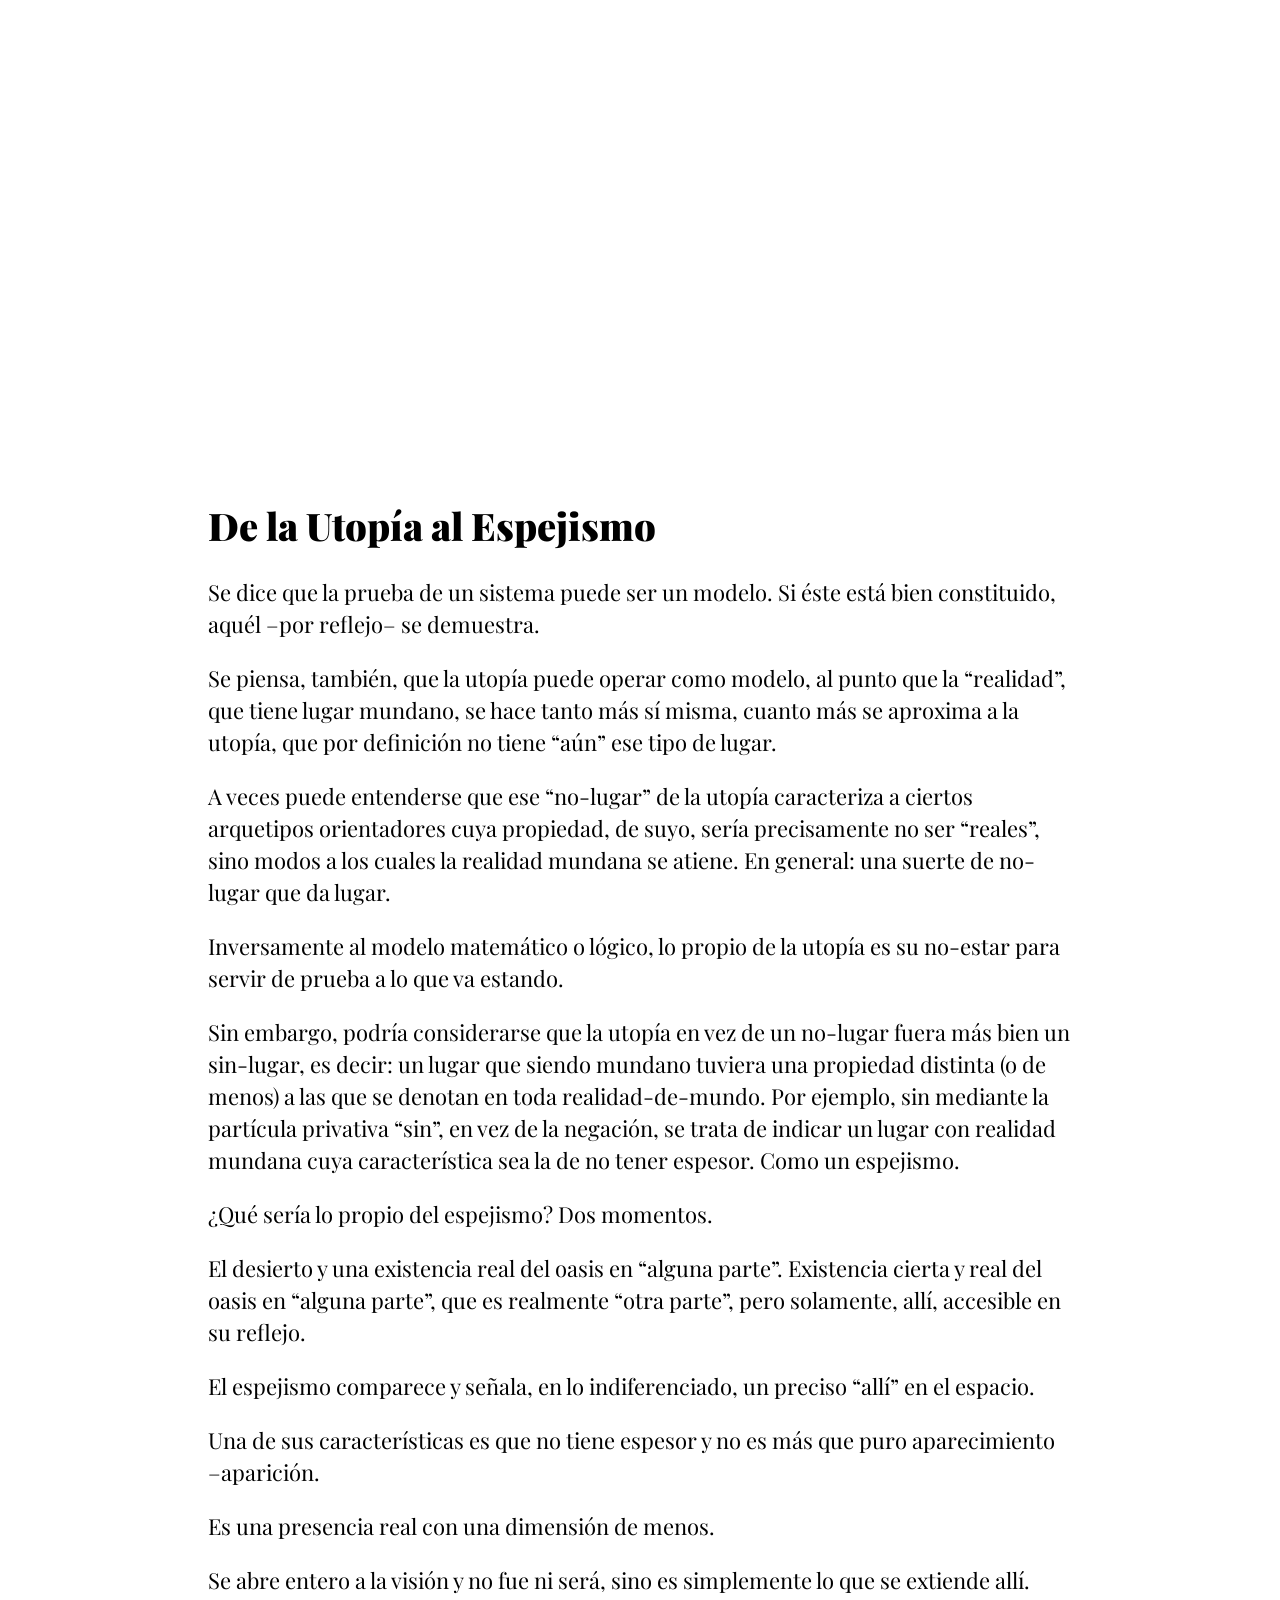
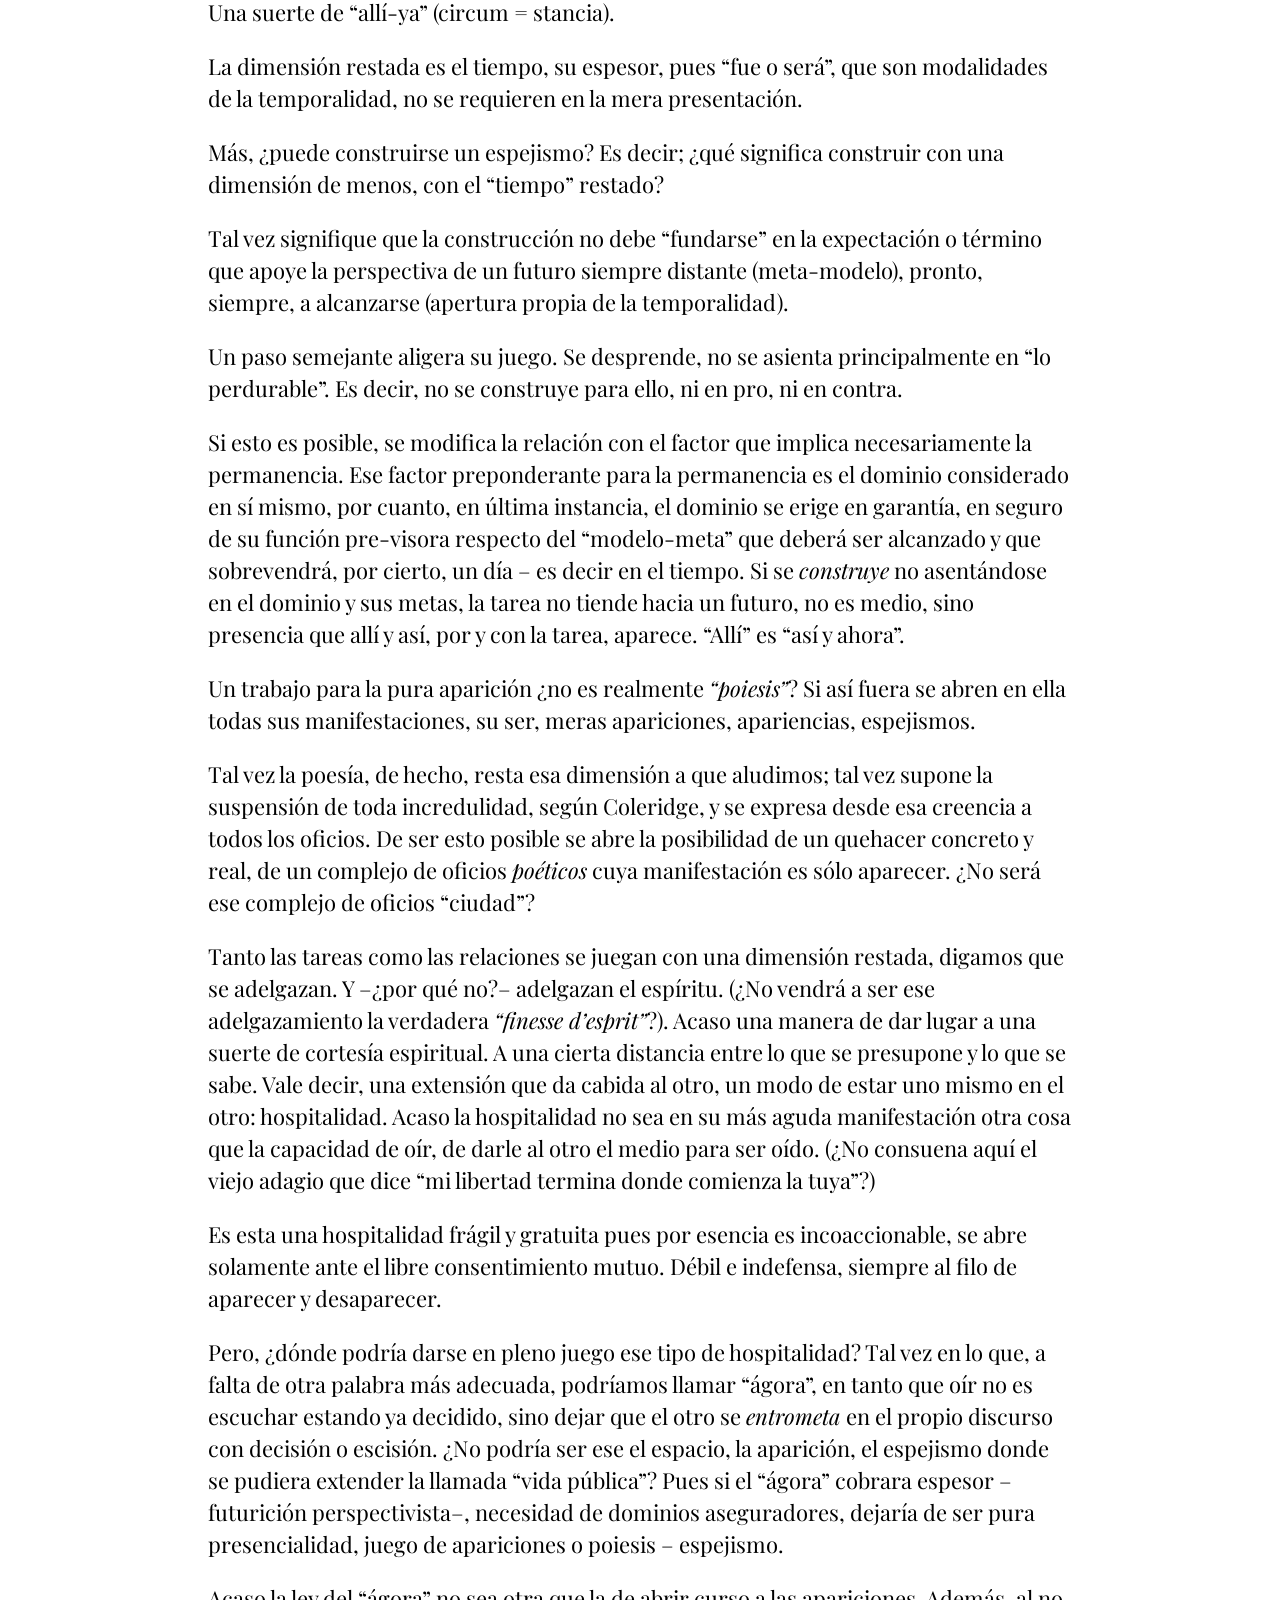
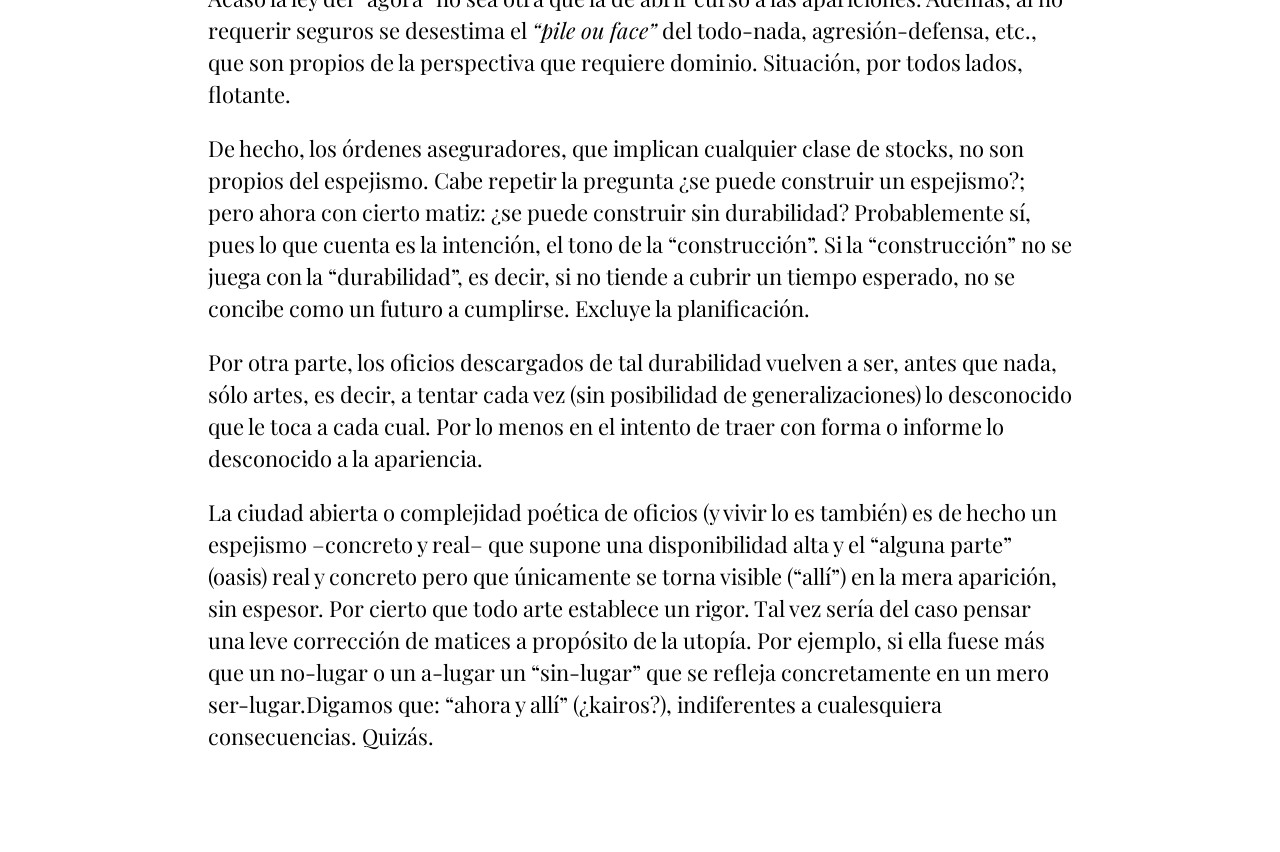
==== index.html @ 28bf1794 "initial commit" ====
<html>
	<head>
		<meta charset='UTF-8'>
		<meta name='viewport' content='width=device-width, initial-scale=1, maximum-scale=1'>
		<link rel='stylesheet' href='css/main.css'>
		<title>De la utopía al espejismo</title>
	</head>
	<body 
	data-0='background-color:rgb(0,0,0)' 
	data-500='background-color:rgb(255,200,222)' 
	data-1500='background-color:rgb(0,200,222)'
	data-1520='background-color:rgb(0,200,222)'
	data-1700='background-color:rgb(0,0,0)'

	style='overflow: scroll-x; position: relative'
	>
	
	
		<div class='text-container'>
			<h1 
			data-start='
			color: rgb(255,255,255);
			transform: rotate(0deg);
			transform-origin: top right;
			-moz-perspective: 1px;
			-webkit-perspective: 1px;
			perspective: 1px;' 
			data-700='
			color: rgb(255,255,255);
			transform: rotate(70deg);
			transform-origin: top right;
			-moz-perspective: 20px;
			-webkit-perspective: 20px;
			perspective: 20px;' 
			>De la Utopía al Espejismo</h1>
			
			<p>Se dice que la prueba de un sistema puede ser un modelo. Si éste está bien constituido, aquél –por reflejo– se demuestra.</p>
			
			<p>Se piensa, también, que la utopía puede operar como modelo, al punto que la “realidad”, que tiene lugar mundano, se hace tanto más sí misma, cuanto más se aproxima a la utopía, que por definición no tiene “aún” ese tipo de lugar.</p>
			
			<p>A veces puede entenderse que ese “no-lugar” de la utopía caracteriza a ciertos arquetipos orientadores cuya propiedad, de suyo, sería precisamente no ser “reales”, sino modos a los cuales la realidad mundana se atiene. En general: una suerte de no-lugar que da lugar.</p>
			
			<p>Inversamente al modelo matemático o lógico, lo propio de la utopía es su no-estar para servir de prueba a lo que va estando.</p>
			
			<p
			data-100='
			color: red;
			width: 400px;
			position: absolute;
			top: 100px;
			right: 100px'
			
			data-150='
			color: red;
			width: 400px;
			position: absolute;
			top: 100px;
			right: 1000px'
			>Sin embargo, podría considerarse que la utopía en vez de un no-lugar fuera más bien un sin-lugar, es decir: un lugar que siendo mundano tuviera una propiedad distinta (o de menos) a las que se denotan en toda realidad-de-mundo. Por ejemplo, sin mediante la partícula privativa “sin”, en vez de la negación, se trata de indicar un lugar con realidad mundana cuya característica sea la de no tener espesor. Como un espejismo.</p>
			
			<p
			data-500='transform: scale(1)'
			data-800='transform: scale(1.3)'
			>¿Qué sería lo propio del espejismo? <span>Dos momentos.</span></p>
			
			<p>El desierto y una existencia real del oasis en “alguna parte”. Existencia cierta y real del oasis en “alguna parte”, que es realmente “otra parte”, pero solamente, allí, accesible en su reflejo.</p>
			
			<p>El espejismo comparece y señala, en lo indiferenciado, un preciso “allí” en el espacio.</p>
			
			<p>Una de sus características es que no tiene espesor y no es más que puro aparecimiento –aparición.</p>
			
			<p>Es una presencia real con una dimensión de menos.</p>
			
			<p>Se abre entero a la visión y no fue ni será, sino es simplemente lo que se extiende allí. Una suerte de “allí-ya” (circum = stancia).</p>
			
			<p>La dimensión restada es el tiempo, su espesor, pues “fue o será”, que son modalidades de la temporalidad, no se requieren en la mera presentación.</p>
			
			<p>Más, ¿puede construirse un espejismo? Es decir; ¿qué significa construir con una dimensión de menos, con el “tiempo” restado?</p>
			
			<p>Tal vez signifique que la construcción no debe “fundarse” en la expectación o término que apoye la perspectiva de un futuro siempre distante (meta-modelo), pronto, siempre, a alcanzarse (apertura propia de la temporalidad).</p>
			
			<p>Un paso semejante aligera su juego. Se desprende, no se asienta principalmente en “lo perdurable”. Es decir, no se construye para ello, ni en pro, ni en contra.</p>
			
			<p>Si esto es posible, se modifica la relación con el factor que implica necesariamente la permanencia. Ese factor preponderante para la permanencia es el dominio considerado en sí mismo, por cuanto, en última instancia, el dominio se erige en garantía, en seguro de su función pre-visora respecto del “modelo-meta” que deberá ser alcanzado y que sobrevendrá, por cierto, un día – es decir en el tiempo. Si se <em>construye</em> no asentándose en el dominio y sus metas, la tarea no tiende hacia un futuro, no es medio, sino presencia que allí y así, por y con la tarea, aparece. “Allí” es “así y ahora”.</p>
			
			<p>Un trabajo para la pura aparición ¿no es realmente <em>“poiesis”</em>? Si así fuera se abren en ella todas sus manifestaciones, su ser, meras apariciones, apariencias, espejismos.</p>
			
			<p>Tal vez la poesía, de hecho, resta esa dimensión a que aludimos; tal vez supone la suspensión de toda incredulidad, según Coleridge, y se expresa desde esa creencia a todos los oficios. De ser esto posible se abre la posibilidad de un quehacer concreto y real, de un complejo de oficios <em>poéticos</em> cuya manifestación es sólo aparecer. ¿No será ese complejo de oficios “ciudad”?</p>
			
			<p>Tanto las tareas como las relaciones se juegan con una dimensión restada, digamos que se adelgazan. Y –¿por qué no?– adelgazan el espíritu. (¿No vendrá a ser ese adelgazamiento la verdadera <em>“finesse d’esprit”</em>?). Acaso una manera de dar lugar a una suerte de cortesía espiritual. A una cierta distancia entre lo que se presupone y lo que se sabe. Vale decir, una extensión que da cabida al otro, un modo de estar uno mismo en el otro: hospitalidad. Acaso la hospitalidad no sea en su más aguda manifestación otra cosa que la capacidad de oír, de darle al otro el medio para ser oído. (¿No consuena aquí el viejo adagio que dice “mi libertad termina donde comienza la tuya”?)</p>
			
			<p>Es esta una hospitalidad frágil y gratuita pues por esencia es incoaccionable, se abre solamente ante el libre consentimiento mutuo. Débil e indefensa, siempre al filo de aparecer y desaparecer.</p>
			
			<p>Pero, ¿dónde podría darse en pleno juego ese tipo de hospitalidad? Tal vez en lo que, a falta de otra palabra más adecuada, podríamos llamar “ágora”, en tanto que oír no es escuchar estando ya decidido, sino dejar que el otro se <em>entrometa</em> en el propio discurso con decisión o escisión. ¿No podría ser ese el espacio, la aparición, el espejismo donde se pudiera extender la llamada “vida pública”? Pues si el “ágora” cobrara espesor –futurición perspectivista–, necesidad de dominios aseguradores, dejaría de ser pura presencialidad, juego de apariciones o poiesis – espejismo.</p>
			
			<p>Acaso la ley del “ágora” no sea otra que la de abrir curso a las apariciones. Además, al no requerir seguros se desestima el <em>“pile ou face”</em> del todo-nada, agresión-defensa, etc., que son propios de la perspectiva que requiere dominio. Situación, por todos lados, flotante.</p>
			
			<p>De hecho, los órdenes aseguradores, que implican cualquier clase de stocks, no son propios del espejismo. Cabe repetir la pregunta ¿se puede construir un espejismo?; pero ahora con cierto matiz: ¿se puede construir sin durabilidad? Probablemente sí, pues lo que cuenta es la intención, el tono de la “construcción”. Si la “construcción” no se juega con la “durabilidad”, es decir, si no tiende a cubrir un tiempo esperado, no se concibe como un futuro a cumplirse. Excluye la planificación.</p>
			
			<p>Por otra parte, los oficios descargados de tal durabilidad vuelven a ser, antes que nada, sólo artes, es decir, a tentar cada vez (sin posibilidad de generalizaciones) lo desconocido que le toca a cada cual. Por lo menos en el intento de traer con forma o informe lo desconocido a la apariencia.</p>
			
			<p>La ciudad abierta o complejidad poética de oficios (y vivir lo es también) es de hecho un espejismo –concreto y real– que supone una disponibilidad alta y el “alguna parte” (oasis) real y concreto pero que únicamente se torna visible (“allí”) en la mera aparición, sin espesor. Por cierto que todo arte establece un rigor. Tal vez sería del caso pensar una leve corrección de matices a propósito de la utopía. Por ejemplo, si ella fuese más que un no-lugar o un a-lugar un “sin-lugar” que se refleja concretamente en un mero ser-lugar.Digamos que: “ahora y allí” (¿kairos?), indiferentes a cualesquiera consecuencias. Quizás.</p>
		</div>

		<div 
		data-start = 'width: 0%; background-color: rgba(255,255,255, .5)'
		data-end = 'width: 100%; background-color: rgba(255,200,150,1)'
		id = 'barra' ></div>

		<script type='text/javascript' src='dist/skrollr.min.js'></script>

		<!--[if lt IE 9]>
		<script type='text/javascript' src='dist/skrollr.ie.min.js'></script>
		<![endif]-->

		<script type='text/javascript'>
			var s = skrollr.init();
		</script>
	</body>
</html>
---- css/main.css ----
/* main.css */

@import url(http://fonts.googleapis.com/css?family=Playfair+Display:400,900);


#barra{
	position: fixed;
	bottom: 0;
	left: 0;
	height: 20px;
}

body{
	font-family: 'Playfair Display'
}

.text-container{
	margin: 100px 200px;
	/*overflow: hidden;*/
}

.text-container h1{
	margin-top: 500px;
	font-size: 38px;
	font-weight: 900;
}

.text-container p{;
	font-weight: 400;
	font-size: 22px;
	line-height: 32px;
}
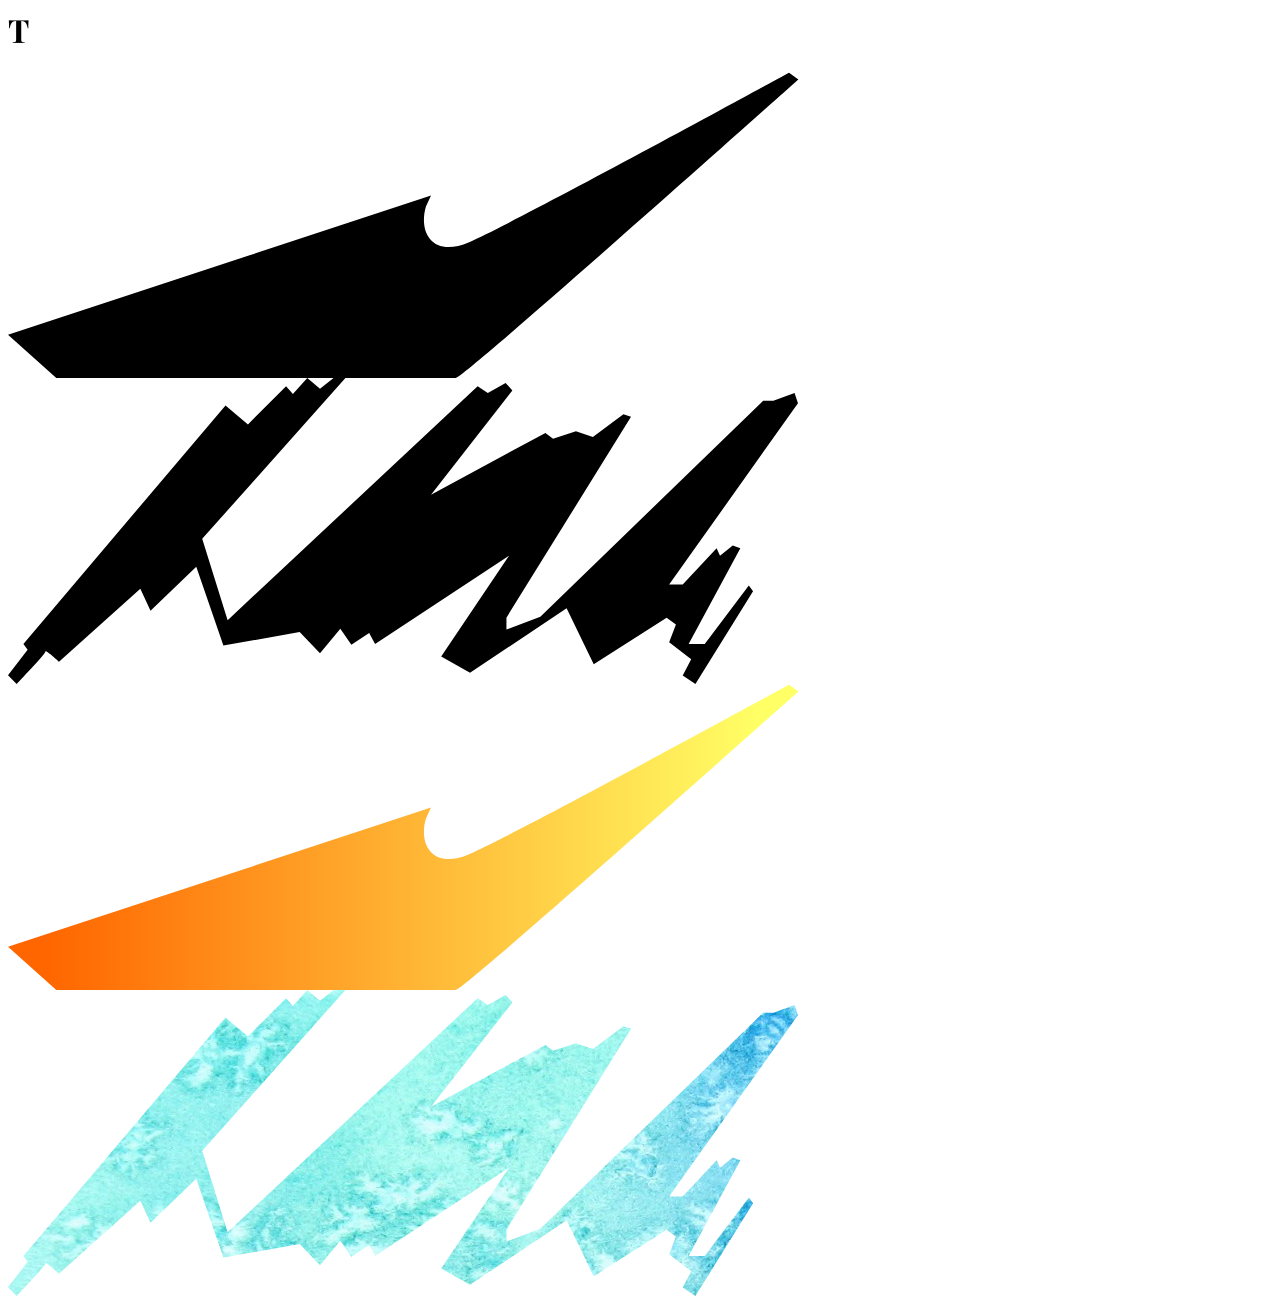
==== commit bba43f96: "pruevas de SVG" ====
--- a/index.html
+++ b/index.html
@@ -1,120 +1,32 @@
 <html>
-	<head>
-		<meta charset='UTF-8'>
-		<meta name='viewport' content='width=device-width, initial-scale=1, maximum-scale=1'>
-		<link rel='stylesheet' href='css/main.css'>
-		<title>De la utopía al espejismo</title>
-	</head>
-	<body 
-	data-0='background-color:rgb(0,0,0)' 
-	data-500='background-color:rgb(255,200,222)' 
-	data-1500='background-color:rgb(0,200,222)'
-	data-1520='background-color:rgb(0,200,222)'
-	data-1700='background-color:rgb(0,0,0)'
+<head>
+	<meta charset='UTF-8'>
+	<meta name='viewport' content='width=device-width, initial-scale=1, maximum-scale=1'>
+	<link rel='stylesheet' href='css/main.css'>
+	<title>Prueba</title>
+</head>
+<body>
+	<h1>T</h1>
+	<img src="img/forma1.svg">
+	<img src="img/forma2.svg">
+	<img src="img/forma3.svg">
+	<svg version="1.1" id="forma2" xmlns="http://www.w3.org/2000/svg" xmlns:xlink="http://www.w3.org/1999/xlink" x="0px" y="0px"
+	 width="792px" height="306px" viewBox="0 0 792 306" enable-background="new 0 0 792 306" xml:space="preserve">
 
-	style='overflow: scroll-x; position: relative'
-	>
-	
-	
-		<div class='text-container'>
-			<h1 
-			data-start='
-			color: rgb(255,255,255);
-			transform: rotate(0deg);
-			transform-origin: top right;
-			-moz-perspective: 1px;
-			-webkit-perspective: 1px;
-			perspective: 1px;' 
-			data-700='
-			color: rgb(255,255,255);
-			transform: rotate(70deg);
-			transform-origin: top right;
-			-moz-perspective: 20px;
-			-webkit-perspective: 20px;
-			perspective: 20px;' 
-			>De la Utopía al Espejismo</h1>
-			
-			<p>Se dice que la prueba de un sistema puede ser un modelo. Si éste está bien constituido, aquél –por reflejo– se demuestra.</p>
-			
-			<p>Se piensa, también, que la utopía puede operar como modelo, al punto que la “realidad”, que tiene lugar mundano, se hace tanto más sí misma, cuanto más se aproxima a la utopía, que por definición no tiene “aún” ese tipo de lugar.</p>
-			
-			<p>A veces puede entenderse que ese “no-lugar” de la utopía caracteriza a ciertos arquetipos orientadores cuya propiedad, de suyo, sería precisamente no ser “reales”, sino modos a los cuales la realidad mundana se atiene. En general: una suerte de no-lugar que da lugar.</p>
-			
-			<p>Inversamente al modelo matemático o lógico, lo propio de la utopía es su no-estar para servir de prueba a lo que va estando.</p>
-			
-			<p
-			data-100='
-			color: red;
-			width: 400px;
-			position: absolute;
-			top: 100px;
-			right: 100px'
-			
-			data-150='
-			color: red;
-			width: 400px;
-			position: absolute;
-			top: 100px;
-			right: 1000px'
-			>Sin embargo, podría considerarse que la utopía en vez de un no-lugar fuera más bien un sin-lugar, es decir: un lugar que siendo mundano tuviera una propiedad distinta (o de menos) a las que se denotan en toda realidad-de-mundo. Por ejemplo, sin mediante la partícula privativa “sin”, en vez de la negación, se trata de indicar un lugar con realidad mundana cuya característica sea la de no tener espesor. Como un espejismo.</p>
-			
-			<p
-			data-500='transform: scale(1)'
-			data-800='transform: scale(1.3)'
-			>¿Qué sería lo propio del espejismo? <span>Dos momentos.</span></p>
-			
-			<p>El desierto y una existencia real del oasis en “alguna parte”. Existencia cierta y real del oasis en “alguna parte”, que es realmente “otra parte”, pero solamente, allí, accesible en su reflejo.</p>
-			
-			<p>El espejismo comparece y señala, en lo indiferenciado, un preciso “allí” en el espacio.</p>
-			
-			<p>Una de sus características es que no tiene espesor y no es más que puro aparecimiento –aparición.</p>
-			
-			<p>Es una presencia real con una dimensión de menos.</p>
-			
-			<p>Se abre entero a la visión y no fue ni será, sino es simplemente lo que se extiende allí. Una suerte de “allí-ya” (circum = stancia).</p>
-			
-			<p>La dimensión restada es el tiempo, su espesor, pues “fue o será”, que son modalidades de la temporalidad, no se requieren en la mera presentación.</p>
-			
-			<p>Más, ¿puede construirse un espejismo? Es decir; ¿qué significa construir con una dimensión de menos, con el “tiempo” restado?</p>
-			
-			<p>Tal vez signifique que la construcción no debe “fundarse” en la expectación o término que apoye la perspectiva de un futuro siempre distante (meta-modelo), pronto, siempre, a alcanzarse (apertura propia de la temporalidad).</p>
-			
-			<p>Un paso semejante aligera su juego. Se desprende, no se asienta principalmente en “lo perdurable”. Es decir, no se construye para ello, ni en pro, ni en contra.</p>
-			
-			<p>Si esto es posible, se modifica la relación con el factor que implica necesariamente la permanencia. Ese factor preponderante para la permanencia es el dominio considerado en sí mismo, por cuanto, en última instancia, el dominio se erige en garantía, en seguro de su función pre-visora respecto del “modelo-meta” que deberá ser alcanzado y que sobrevendrá, por cierto, un día – es decir en el tiempo. Si se <em>construye</em> no asentándose en el dominio y sus metas, la tarea no tiende hacia un futuro, no es medio, sino presencia que allí y así, por y con la tarea, aparece. “Allí” es “así y ahora”.</p>
-			
-			<p>Un trabajo para la pura aparición ¿no es realmente <em>“poiesis”</em>? Si así fuera se abren en ella todas sus manifestaciones, su ser, meras apariciones, apariencias, espejismos.</p>
-			
-			<p>Tal vez la poesía, de hecho, resta esa dimensión a que aludimos; tal vez supone la suspensión de toda incredulidad, según Coleridge, y se expresa desde esa creencia a todos los oficios. De ser esto posible se abre la posibilidad de un quehacer concreto y real, de un complejo de oficios <em>poéticos</em> cuya manifestación es sólo aparecer. ¿No será ese complejo de oficios “ciudad”?</p>
-			
-			<p>Tanto las tareas como las relaciones se juegan con una dimensión restada, digamos que se adelgazan. Y –¿por qué no?– adelgazan el espíritu. (¿No vendrá a ser ese adelgazamiento la verdadera <em>“finesse d’esprit”</em>?). Acaso una manera de dar lugar a una suerte de cortesía espiritual. A una cierta distancia entre lo que se presupone y lo que se sabe. Vale decir, una extensión que da cabida al otro, un modo de estar uno mismo en el otro: hospitalidad. Acaso la hospitalidad no sea en su más aguda manifestación otra cosa que la capacidad de oír, de darle al otro el medio para ser oído. (¿No consuena aquí el viejo adagio que dice “mi libertad termina donde comienza la tuya”?)</p>
-			
-			<p>Es esta una hospitalidad frágil y gratuita pues por esencia es incoaccionable, se abre solamente ante el libre consentimiento mutuo. Débil e indefensa, siempre al filo de aparecer y desaparecer.</p>
-			
-			<p>Pero, ¿dónde podría darse en pleno juego ese tipo de hospitalidad? Tal vez en lo que, a falta de otra palabra más adecuada, podríamos llamar “ágora”, en tanto que oír no es escuchar estando ya decidido, sino dejar que el otro se <em>entrometa</em> en el propio discurso con decisión o escisión. ¿No podría ser ese el espacio, la aparición, el espejismo donde se pudiera extender la llamada “vida pública”? Pues si el “ágora” cobrara espesor –futurición perspectivista–, necesidad de dominios aseguradores, dejaría de ser pura presencialidad, juego de apariciones o poiesis – espejismo.</p>
-			
-			<p>Acaso la ley del “ágora” no sea otra que la de abrir curso a las apariciones. Además, al no requerir seguros se desestima el <em>“pile ou face”</em> del todo-nada, agresión-defensa, etc., que son propios de la perspectiva que requiere dominio. Situación, por todos lados, flotante.</p>
-			
-			<p>De hecho, los órdenes aseguradores, que implican cualquier clase de stocks, no son propios del espejismo. Cabe repetir la pregunta ¿se puede construir un espejismo?; pero ahora con cierto matiz: ¿se puede construir sin durabilidad? Probablemente sí, pues lo que cuenta es la intención, el tono de la “construcción”. Si la “construcción” no se juega con la “durabilidad”, es decir, si no tiende a cubrir un tiempo esperado, no se concibe como un futuro a cumplirse. Excluye la planificación.</p>
-			
-			<p>Por otra parte, los oficios descargados de tal durabilidad vuelven a ser, antes que nada, sólo artes, es decir, a tentar cada vez (sin posibilidad de generalizaciones) lo desconocido que le toca a cada cual. Por lo menos en el intento de traer con forma o informe lo desconocido a la apariencia.</p>
-			
-			<p>La ciudad abierta o complejidad poética de oficios (y vivir lo es también) es de hecho un espejismo –concreto y real– que supone una disponibilidad alta y el “alguna parte” (oasis) real y concreto pero que únicamente se torna visible (“allí”) en la mera aparición, sin espesor. Por cierto que todo arte establece un rigor. Tal vez sería del caso pensar una leve corrección de matices a propósito de la utopía. Por ejemplo, si ella fuese más que un no-lugar o un a-lugar un “sin-lugar” que se refleja concretamente en un mero ser-lugar.Digamos que: “ahora y allí” (¿kairos?), indiferentes a cualesquiera consecuencias. Quizás.</p>
-		</div>
+	<defs>
+		<pattern id="Wtrclr" patternUnits="userSpaceOnUse" width="1573" height="951">
+	    	<image xlink:href="img/wtrclr.jpg" x="0" y="0" width="1573" height="951" />
+		</pattern>
+	</defs>
 
-		<div 
-		data-start = 'width: 0%; background-color: rgba(255,255,255, .5)'
-		data-end = 'width: 100%; background-color: rgba(255,200,150,1)'
-		id = 'barra' ></div>
-
-		<script type='text/javascript' src='dist/skrollr.min.js'></script>
-
-		<!--[if lt IE 9]>
-		<script type='text/javascript' src='dist/skrollr.ie.min.js'></script>
-		<![endif]-->
-
-		<script type='text/javascript'>
-			var s = skrollr.init();
-		</script>
-	</body>
+	<path  fill="url(#Wtrclr)" d="M15.39,265.898L217.514,27.409l22.452,18.998l38.135-38.136l6.78,7.627L299.288,0L312,10.813L325.56,0h11.864
+		l-143.22,160.813l25.423,81.355l250-233.898l10.17,6.78l17.797-10.169l6.779,7.627l-81.356,104.237l114.407-61.864l7.627,5.932
+		l22.881-7.627l16.949,5.932l30.509-22.881l7.627,2.542L498.44,239.627v11.864l33.898-12.712L755.221,22.678h10.169l21.187-7.627
+		l3.391,10.169L661.152,206.576h13.56l33.898-36.44l3.39,7.627l12.712-10.169l7.627,2.542l-51.694,95.763h16.102l44.067-58.475
+		l4.237,5.932L687.424,306l-12.711-8.475l8.474-16.373l-22.034-16.949l6.78-17.797l-9.322-6.78l-72.882,46.61l-27.118-55.932
+		L462,294.712l-28.813-16.102l67.797-100.848l-133.898,88.136l-5.933-11.017l-17.796,11.864l-11.017-16.102L312,275.22
+		l-20.339-21.187l-76.271,13.56l-27.119-78.814l-45.763,44.068l-10.169-22.034l-81.356,72.881c0,0-13.559-12.711-13.559-10.169
+		S8.61,306,8.61,306L0,297.254l19.627-25.424L15.39,265.898z"/>
+	</svg>
+</body>
 </html>
